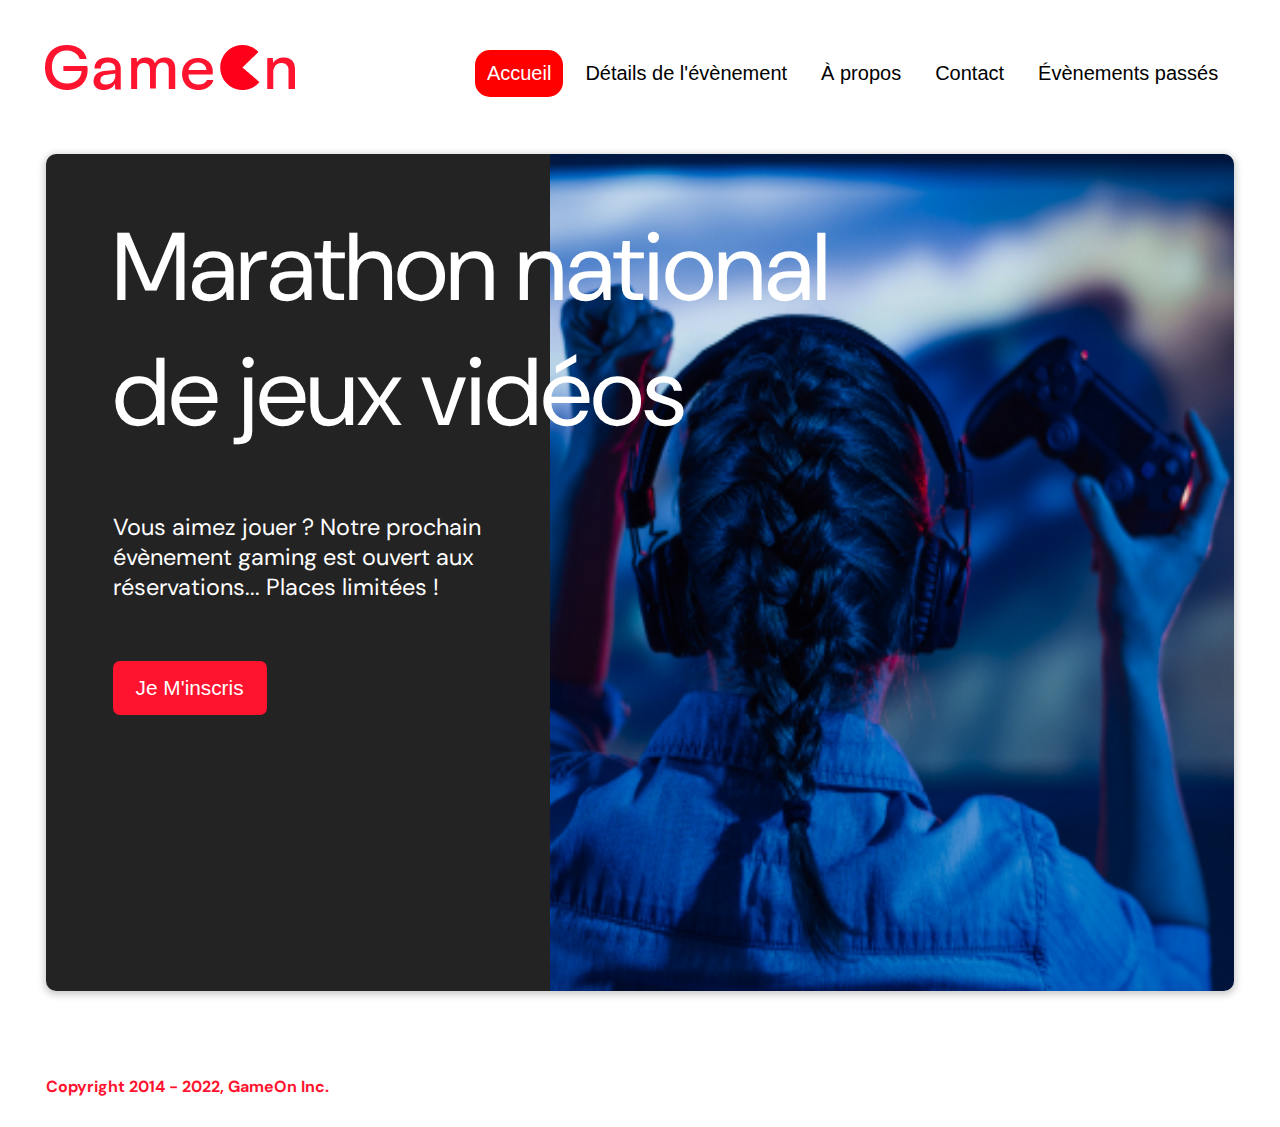
==== index.html @ 7550edb8 "validateForm done" ====
<!DOCTYPE html>
<html lang="en">
  <head>
    <meta charset="utf-8" />
    <title>Reservation</title>
    <meta name="viewport" content="width=device-width,initial-scale=1" />
    <link rel="stylesheet" href="modal.css" />
    <link rel="stylesheet" href="https://cdnjs.cloudflare.com/ajax/libs/font-awesome/4.7.0/css/font-awesome.min.css">
    <link
      href="https://fonts.googleapis.com/css?family=DM+Sans"
      rel="stylesheet"
    />
  </head>
  <body>
    <div class="topnav" id="myTopnav">
      <div class="header-logo">
      <img alt="logo" src="Logo.png" width="auto" height="auto" />
    </div>
    <div class="main-navbar">
      
      <a href="#" class="active"><span>Accueil</span></a>
      <a href="#"><span>Détails de l'évènement</span></a>
      <a href="#"><span>À propos</span></a>
      <a href="#"><span>Contact</span></a>
      <a href="#"><span>Évènements passés</span></a>
      <a href="javascript:void(0);" class="icon" onclick="editNav()">
        <i class="fa fa-bars"></i>
      </a>
    </div>
    </div>
  </div>
    <main>
      <div class="hero-section">
        <div class="hero-content">
          <h1 class="hero-headline">
            Marathon national<br>
            de jeux vidéos
          </h1>
          <p class="hero-text">
            Vous aimez jouer ? Notre prochain évènement gaming est ouvert
            aux réservations... Places limitées !
          </p>
          <button class="btn-signup modal-btn">
            je m'inscris
          </button>
        </div>
        <div class="hero-img">
          <img src="./bg_img.jpg" alt="img" />
        </div>
        <button class="btn-signup modal-btn">
          je m'inscris
        </button>
      </div>

      <div class="bground">
        <div class="content">
          <span class="close"></span>
          <div class="modal-body">
            <form
              name="reserve"
              action="index.html"
              method="get"
              onsubmit="validateForm(event)"
            >
              <div
                class="formData">
                <label for="first">Prénom</label><br>
                <input
                  class="text-control"
                  type="text"
                  id="first"
                  name="first"
                  minlength="2"
                /><br>
              </div>
              <div
                class="formData">
                <label for="last">Nom</label><br>
                <input
                  class="text-control"
                  type="text"
                  id="last"
                  name="last"
                /><br>
              </div>
              <div
                class="formData">
                <label for="email">E-mail</label><br>
                <input
                  class="text-control"
                  type="email"
                  id="email"
                  name="email"
                /><br>
              </div>
              <div
                class="formData">
                <label for="birthdate">Date de naissance</label><br>
                <input
                  class="text-control"
                  type="date"
                  id="birthdate"
                  name="birthdate"
                /><br>
              </div>
              <div
                class="formData">
                <label for="quantity">À combien de tournois GameOn avez-vous déjà participé ?</label><br>
                <input type="number" class="text-control" id="quantity" name="quantity" min="0" max="99">
              </div>
              <p class="text-label">A quel tournoi souhaitez-vous participer cette année ?</p>
              <div
                class="formData">
                <input
                  class="checkbox-input"
                  type="radio"
                  id="location1"
                  name="location"
                  value="New York"
                />
                <label class="checkbox-label" for="location1">
                  <span class="checkbox-icon"></span>
                  New York</label
                >
                <input
                  class="checkbox-input"
                  type="radio"
                  id="location2"
                  name="location"
                  value="San Francisco"
                />
                <label class="checkbox-label" for="location2">
                  <span class="checkbox-icon"></span>
                  San Francisco</label
                >
                <input
                  class="checkbox-input"
                  type="radio"
                  id="location3"
                  name="location"
                  value="Seattle"
                />
                <label class="checkbox-label" for="location3">
                  <span class="checkbox-icon"></span>
                  Seattle</label
                >
                <input
                  class="checkbox-input"
                  type="radio"
                  id="location4"
                  name="location"
                  value="Chicago"
                />
                <label class="checkbox-label" for="location4">
                  <span class="checkbox-icon"></span>
                  Chicago</label
                >
                <input
                  class="checkbox-input"
                  type="radio"
                  id="location5"
                  name="location"
                  value="Boston"
                />
                <label class="checkbox-label" for="location5">
                  <span class="checkbox-icon"></span>
                  Boston</label
                >
                <input
                  class="checkbox-input"
                  type="radio"
                  id="location6"
                  name="location"
                  value="Portland"
                />
                <label class="checkbox-label" for="location6">
                  <span class="checkbox-icon"></span>
                  Portland</label
                >
              </div>

              <div
                class="formData">
                <input
                  class="checkbox-input"
                  type="checkbox"
                  id="checkbox1"
                  checked
                />
                <label class="checkbox2-label" for="checkbox1" required>
                  <span class="checkbox-icon"></span>
                  J'ai lu et accepté les conditions d'utilisation.
                </label>
                <br>
                <input class="checkbox-input" type="checkbox" id="checkbox2" />
                <label class="checkbox2-label" for="checkbox2">
                  <span class="checkbox-icon"></span>
                  Je Je souhaite être prévenu des prochains évènements.
                </label>
                <br>
              </div>
              <input
                class="btn-submit"
                type="submit"
                class="button"
                value="C'est parti"
              />
            </form>
          </div>
        </div>
      </div>
    </main>
    <footer>
      <p class="copyrights">
        Copyright 2014 - 2022, GameOn Inc.
      </p>
    </footer>
    <script src="js/form.js"></script>
    <script src="js/modal.js"></script>
  </body>
</html>
---- modal.css ----
:root {
  --font-default: "DM Sans", Arial, Helvetica, sans-serif;
  --font-slab: var(--font-default);
  --modal-duration: 0.8s;
}
* {
  box-sizing: border-box;
  margin: 0;
  padding: 0;
}
/* Landing Page */

body {
  margin: 0;
  display: flex;
  flex-direction: column;
  background-image: url("background.png");
  font-family: var(--font-default);
  font-size: 18px;
  max-width: 1300px;
  margin: 0 auto;
}

p {
  margin-bottom: 0;
  padding: 0.5vw;
}

img {
  padding-right: 1rem;
}

.topnav {
  overflow: hidden;
  margin: 3.5%;
}
.header-logo {
    float: left;
}
.main-navbar {
    float: right;
}
.topnav a {
  float: left;
  display: block;
  color: #000000;
  text-align: center;
  padding: 12px 12px;
  margin: 5px;
  text-decoration: none;
  font-size: 20px;
  font-family: Roboto, sans-serif;
}

.topnav a:hover {
  background-color: #ff0000;
  color: #ffffff;
  border-radius: 15px;
}

.topnav a.active {
  background-color: #ff0000;
  color: #ffffff;
  border-radius: 15px;
}

.topnav .icon {
  display: none;
}

@media screen and (max-width: 768px) {
  .topnav a {display: none;}
  .topnav a.icon {
    float: right;
    display: block;
  }
}

@media screen and (max-width: 768px) {
  .topnav.responsive {position: relative;}
  .topnav.responsive .icon {
    position: absolute;
    right: 0;
    top: 0;
  }
  .topnav.responsive a {
    float: none;
    display: block;
    text-align: left;
  }
}



 @media screen and (max-width: 540px) {
  .topnav a {display: none;}
  .topnav a.icon {
    float: right;
    display: block;
    margin-top: -15px;
  }
} 

main {
  font-size: 130%;
  font-weight: bolder;
  color: black;
  padding-top: 0.5vw;
  padding-left: 2vw;
  padding-right: 2vw;
  margin: 1px 20px 15px;
  border-radius: 2rem;
  text-align: justify;


}

.modal-btn {
  font-size: 145%;
  background: #fe142f;
  display: flex;
  margin: auto;
  padding: 2em;
  color: #fff;
  padding: 0.75rem 2.5rem;
  border-radius: 1rem;
  cursor: pointer;
}

.modal-btn:hover {
  background: #3876ac;
}

.footer {
  margin: 20px;
  padding: 10px;
  font-family: var(--font-slab);
}

/* Modal form */

.button {
  background: #fe142f;
  margin-top: 0.5em;
  padding: 1em;
  color: #fff;
  border-radius: 15px;
  cursor: pointer;
  font-size: 16px;
}

.button:hover {
  background: #3876ac;
}

.smFont {
  font-size: 16px;
}

.bground {
  display: none;
  position: fixed;
  z-index: 1;
  left: 0;
  top: 0;
  height: 100%;
  width: 100%;
  overflow: auto;
  background-color: rgba(26, 39, 156, 0.4);
}

.content {
  margin: 5% auto;
  width: 100%;
  max-width: 500px;
  animation-name: modalopen;
  animation-duration: var(--modal-duration);
  background: #232323;
  border-radius: 10px;
  overflow: hidden;
  position: relative;
  color: #fff;
  padding-top: 10px;
}

.modal-body {
  padding: 15px 8%;
  margin: 15px auto;
}

label {
  font-family: var(--font-default);
  font-size: 17px;
  font-weight: normal;
  display: inline-block;
  margin-bottom: 11px;
}
input {
  padding: 8px;
  border: 0.8px solid #ccc;
  outline: none;
}
.text-control {
  margin: 0;
  padding: 8px;
  width: 100%;
  border-radius: 8px;
  font-size: 20px;
  height: 48px;
}
.formData[data-error]::after {
  content: attr(data-error);
  font-size: 0.4em;
  color: #e54858;
  display: block;
  margin-top: 7px;
  margin-bottom: 7px;
  text-align: right;
  line-height: 0.3;
  opacity: 0;
  transition: 0.3s;
}
.formData[data-error-visible="true"]::after {
  opacity: 1;
}
.formData[data-error-visible="true"] .text-control {
  border: 2px solid #e54858;
}
/* 
input[data-error]::after {
    content: attr(data-error);
    font-size: 0.4em;
    color: red;
} */
.checkbox-label,
.checkbox2-label {
  position: relative;
  margin-left: 36px;
  font-size: 12px;
  font-weight: normal;
}
.checkbox-label .checkbox-icon,
.checkbox2-label .checkbox-icon {
  display: block;
  width: 20px;
  height: 20px;
  border: 2px solid #279e7a;
  border-radius: 50%;
  text-indent: 29px;
  white-space: nowrap;
  position: absolute;
  left: -30px;
  top: -1px;
  transition: 0.3s;
}
.checkbox-label .checkbox-icon::after,
.checkbox2-label .checkbox-icon::after {
  content: "";
  width: 13px;
  height: 13px;
  background-color: #279e7a;
  border-radius: 50%;
  text-indent: 29px;
  white-space: nowrap;
  position: absolute;
  left: 50%;
  top: 50%;
  transform: translate(-50%, -50%);
  transition: 0.3s;
  opacity: 0;
}
.checkbox-input {
  display: none;
}
.checkbox-input:checked + .checkbox-label .checkbox-icon::after,
.checkbox-input:checked + .checkbox2-label .checkbox-icon::after {
  opacity: 1;
}
.checkbox-input:checked + .checkbox2-label .checkbox-icon {
  background: #279e7a;
}
.checkbox2-label .checkbox-icon {
  border-radius: 4px;
  border: 0;
  background: #c4c4c4;
}
.checkbox2-label .checkbox-icon::after {
  width: 7px;
  height: 4px;
  border-radius: 2px;
  background: transparent;
  border: 2px solid transparent;
  border-bottom-color: #fff;
  border-left-color: #fff;
  transform: rotate(-55deg);
  left: 21%;
  top: 19%;
}
.close {
  position: absolute;
  right: 15px;
  top: 15px;
  width: 32px;
  height: 32px;
  opacity: 1;
  cursor: pointer;
  transform: scale(0.7);
}
.close:before,
.close:after {
  position: absolute;
  left: 15px;
  content: " ";
  height: 33px;
  width: 3px;
  background-color: #fff;
}
.close:before {
  transform: rotate(45deg);
}
.close:after {
  transform: rotate(-45deg);
}
.btn-submit,
.btn-signup {
  background: #fe142f;
  display: block;
  margin: 0 auto;
  border-radius: 7px;
  font-size: 1rem;
  padding: 12px 82px;
  color: #fff;
  cursor: pointer;
  border: 0;
}
/* custom select styles */
.custom-select {
  position: relative;
  font-family: Arial;
  font-size: 1.1rem;
  font-weight: normal;
}

.custom-select select {
  display: none;
}
.select-selected {
  background-color: #fff;
}

/* Style the arrow inside the select element: */
.select-selected:after {
  position: absolute;
  content: "";
  top: 10px;
  right: 13px;
  width: 11px;
  height: 11px;
  border: 3px solid transparent;
  border-bottom-color: #f00;
  border-left-color: #f00;
  transform: rotate(-48deg);
  border-radius: 5px 0 5px 0;
}

/* Point the arrow upwards when the select box is open (active): */
.select-selected.select-arrow-active:after {
  transform: rotate(135deg);
  top: 13px;
}

.select-items div,
.select-selected {
  color: #000;
  padding: 11px 16px;
  border: 1px solid transparent;
  border-color: transparent transparent rgba(0, 0, 0, 0.1) transparent;
  cursor: pointer;
  border-radius: 8px;
  height: 48px;
}

/* Style items (options): */
.select-items {
  position: absolute;
  background-color: #fff;
  top: 89%;
  left: 0;
  right: 0;
  z-index: 99;
}

/* Hide the items when the select box is closed: */
.select-hide {
  display: none;
}

.select-items div:hover,
.same-as-selected {
  background-color: rgba(0, 0, 0, 0.1);
}
/* custom select end */
.text-label {
  font-weight: normal;
  font-size: 16px;
}
.hero-section {
  min-height: 93vh;
  border-radius: 10px;
  display: grid;
  grid-template-columns: repeat(12, 1fr);
  overflow: hidden;
  box-shadow: 0 2px 7px 2px rgba(0, 0, 0, 0.2);
  margin-bottom: 10px;
}
.hero-content {
  padding: 51px 67px;
  grid-column: span 4;
  background: #232323;
  color: #fff;
  position: relative;
  text-align: left;
  min-width: 424px;
}
.hero-content::after {
  content: "";
  width: 100%;
  height: 100%;
  background: #232323;
  position: absolute;
  right: -80px;
  top: 0;
}
.hero-content > * {
  position: relative;
  z-index: 1;
}
.hero-headline {
  font-size: 6rem;
  font-weight: normal;
  white-space: nowrap;
}
.hero-text {
  width: 146%;
  font-weight: normal;
  margin-top: 57px;
  padding: 0;
}
.btn-signup {
  outline: none;
  text-transform: capitalize;
  font-size: 1.3rem;
  padding: 15px 23px;
  margin: 0;
  margin-top: 59px;
}
.hero-img {
  grid-column: span 8;
}
.hero-img img {
  width: 100%;
  height: 100%;
  display: block;
  padding: 0;
}
.copyrights {
  color: #fe142f;
  padding: 0;
  font-size: 1rem;
  margin: 60px 0 30px;
  font-weight: bolder;
}
.hero-section > .btn-signup {
  display: none;
}
footer {
  padding-left: 2vw;
  padding-right: 2vw;
  margin: 0 20px;
}
@media screen and (max-width: 800px) {
  .hero-section {
    display: block;
    box-shadow: unset;
  }
  .hero-content {
    background: #fff;
    color: #000;
    padding: 20px;
  }
  .hero-content::after {
    content: unset;
  }
  .hero-content .btn-signup {
    display: none;
  }
  .hero-headline {
    font-size: 4.5rem;
    white-space: normal;
  }
  .hero-text {
    width: unset;
    font-size: 1.5rem;
  }
  .hero-img img {
    border-radius: 10px;
    margin-top: 40px;
  }
  .hero-section > .btn-signup {
    display: block;
    margin: 32px auto 10px;
    padding: 12px 35px;
  }
  .copyrights {
    margin-top: 50px;
    text-align: center;
  }
}

@keyframes modalopen {
  from {
    opacity: 0;
    transform: translateY(-150px);
  }
  to {
    opacity: 1;
  }
}
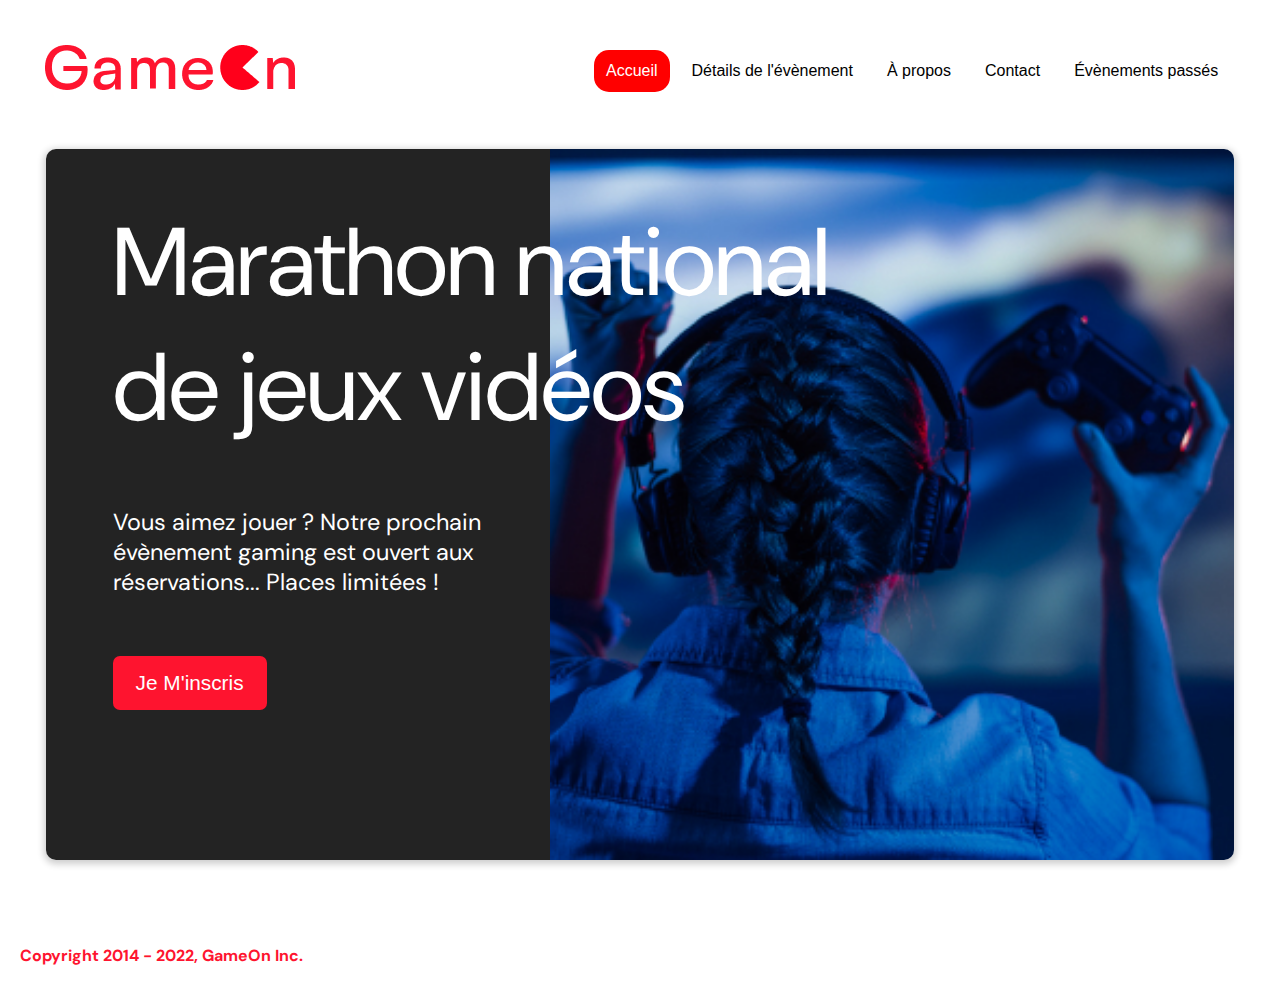
==== commit 8d4f684e: "issue 4 + resetForm" ====
--- a/index.html
+++ b/index.html
@@ -4,7 +4,7 @@
     <meta charset="utf-8" />
     <title>Reservation</title>
     <meta name="viewport" content="width=device-width,initial-scale=1" />
-    <link rel="stylesheet" href="modal.css" />
+    <link rel="stylesheet" href="/css/modal.css" />
     <link rel="stylesheet" href="https://cdnjs.cloudflare.com/ajax/libs/font-awesome/4.7.0/css/font-awesome.min.css">
     <link
       href="https://fonts.googleapis.com/css?family=DM+Sans"
@@ -14,7 +14,7 @@
   <body>
     <div class="topnav" id="myTopnav">
       <div class="header-logo">
-      <img alt="logo" src="Logo.png" width="auto" height="auto" />
+      <img alt="logo" src="/images/Logo.png" width="auto" height="auto" />
     </div>
     <div class="main-navbar">
       
@@ -30,6 +30,9 @@
     </div>
   </div>
     <main>
+    <div class="success-submit">
+        <p>Merci ! Votre réservation a été reçue.</p>
+    </div>
       <div class="hero-section">
         <div class="hero-content">
           <h1 class="hero-headline">
@@ -45,7 +48,7 @@
           </button>
         </div>
         <div class="hero-img">
-          <img src="./bg_img.jpg" alt="img" />
+          <img src="/images/bg_img.jpg" alt="img" />
         </div>
         <button class="btn-signup modal-btn">
           je m'inscris
--- a/css/modal.css
+++ b/css/modal.css
@@ -0,0 +1,536 @@
+:root {
+	--font-default: 'DM Sans', Arial, Helvetica, sans-serif;
+	--font-slab: var(--font-default);
+	--modal-duration: 0.8s;
+}
+* {
+	box-sizing: border-box;
+	margin: 0;
+	padding: 0;
+}
+/* Landing Page */
+
+body {
+	margin: 0;
+	display: flex;
+	flex-direction: column;
+	background-image: url('background.png');
+	font-family: var(--font-default);
+	font-size: 18px;
+	max-width: 1300px;
+	margin: 0 auto;
+}
+
+p {
+	margin-bottom: 0;
+	padding: 0.5vw;
+}
+
+img {
+	padding-right: 1rem;
+}
+
+.topnav {
+	overflow: hidden;
+	margin: 3.5%;
+}
+.header-logo {
+	float: left;
+}
+.main-navbar {
+	float: right;
+}
+.topnav a {
+	float: left;
+	display: block;
+	color: #000000;
+	text-align: center;
+	padding: 12px 12px;
+	margin: 5px;
+	text-decoration: none;
+	font-size: 1rem;
+	font-family: Roboto, sans-serif;
+}
+
+.topnav a:hover {
+	background-color: #ff0000;
+	color: #ffffff;
+	border-radius: 15px;
+}
+
+.topnav a.active {
+	background-color: #ff0000;
+	color: #ffffff;
+	border-radius: 15px;
+}
+
+.topnav .icon {
+	display: none;
+}
+
+main {
+	font-size: 130%;
+	font-weight: bolder;
+	color: black;
+	padding-top: 0.5vw;
+	padding-left: 2vw;
+	padding-right: 2vw;
+	margin: 1px 20px 15px;
+	border-radius: 2rem;
+	text-align: justify;
+}
+
+.modal-btn {
+	font-size: 145%;
+	background: #fe142f;
+	display: flex;
+	margin: auto;
+	padding: 2em;
+	color: #fff;
+	padding: 0.75rem 2.5rem;
+	border-radius: 1rem;
+	cursor: pointer;
+}
+
+.modal-btn:hover {
+	background: #3876ac;
+}
+
+.footer {
+	margin: 20px;
+	padding: 10px;
+	font-family: var(--font-slab);
+}
+
+/* Modal form */
+
+.button {
+	background: #fe142f;
+	margin-top: 0.5em;
+	padding: 1em;
+	color: #fff;
+	border-radius: 15px;
+	cursor: pointer;
+	font-size: 16px;
+}
+
+.button:hover {
+	background: #3876ac;
+}
+
+.smFont {
+	font-size: 16px;
+}
+
+.bground {
+	display: none;
+	position: fixed;
+	z-index: 1;
+	left: 0;
+	top: 0;
+	height: 100%;
+	width: 100%;
+	overflow: auto;
+	background-color: rgba(26, 39, 156, 0.4);
+}
+
+.content {
+	margin: 5% auto;
+	width: 100%;
+	max-width: 500px;
+	animation-name: modalopen;
+	animation-duration: var(--modal-duration);
+	background: #232323;
+	border-radius: 10px;
+	overflow: hidden;
+	position: relative;
+	color: #fff;
+	padding-top: 10px;
+}
+
+.modal-body {
+	padding: 15px 8%;
+	margin: 15px auto;
+}
+
+label {
+	font-family: var(--font-default);
+	font-size: 17px;
+	font-weight: normal;
+	display: inline-block;
+	margin-bottom: 11px;
+}
+input {
+	padding: 8px;
+	border: 0.8px solid #ccc;
+	outline: none;
+}
+.text-control {
+	margin: 0;
+	padding: 8px;
+	width: 100%;
+	border-radius: 8px;
+	font-size: 20px;
+	height: 48px;
+}
+.formData[data-error]::after {
+	content: attr(data-error);
+	font-size: 0.4em;
+	color: #e54858;
+	display: block;
+	margin-top: 7px;
+	margin-bottom: 7px;
+	text-align: right;
+	line-height: 0.3;
+	opacity: 0;
+	transition: 0.3s;
+}
+.formData[data-error-visible='true']::after {
+	opacity: 1;
+}
+.formData[data-error-visible='true'] .text-control {
+	border: 2px solid #e54858;
+}
+
+.checkbox-label,
+.checkbox2-label {
+	position: relative;
+	margin-left: 36px;
+	font-size: 12px;
+	font-weight: normal;
+}
+.checkbox-label .checkbox-icon,
+.checkbox2-label .checkbox-icon {
+	display: block;
+	width: 20px;
+	height: 20px;
+	border: 2px solid #279e7a;
+	border-radius: 50%;
+	text-indent: 29px;
+	white-space: nowrap;
+	position: absolute;
+	left: -30px;
+	top: -1px;
+	transition: 0.3s;
+}
+.checkbox-label .checkbox-icon::after,
+.checkbox2-label .checkbox-icon::after {
+	content: '';
+	width: 13px;
+	height: 13px;
+	background-color: #279e7a;
+	border-radius: 50%;
+	text-indent: 29px;
+	white-space: nowrap;
+	position: absolute;
+	left: 50%;
+	top: 50%;
+	transform: translate(-50%, -50%);
+	transition: 0.3s;
+	opacity: 0;
+}
+.checkbox-input {
+	display: none;
+}
+.checkbox-input:checked + .checkbox-label .checkbox-icon::after,
+.checkbox-input:checked + .checkbox2-label .checkbox-icon::after {
+	opacity: 1;
+}
+.checkbox-input:checked + .checkbox2-label .checkbox-icon {
+	background: #279e7a;
+}
+.checkbox2-label .checkbox-icon {
+	border-radius: 4px;
+	border: 0;
+	background: #c4c4c4;
+}
+.checkbox2-label .checkbox-icon::after {
+	width: 7px;
+	height: 4px;
+	border-radius: 2px;
+	background: transparent;
+	border: 2px solid transparent;
+	border-bottom-color: #fff;
+	border-left-color: #fff;
+	transform: rotate(-55deg);
+	left: 21%;
+	top: 19%;
+}
+.close {
+	position: absolute;
+	right: 15px;
+	top: 15px;
+	width: 32px;
+	height: 32px;
+	opacity: 1;
+	cursor: pointer;
+	transform: scale(0.7);
+}
+.close:before,
+.close:after {
+	position: absolute;
+	left: 15px;
+	content: ' ';
+	height: 33px;
+	width: 3px;
+	background-color: #fff;
+}
+.close:before {
+	transform: rotate(45deg);
+}
+.close:after {
+	transform: rotate(-45deg);
+}
+.btn-submit,
+.btn-signup {
+	background: #fe142f;
+	display: block;
+	margin: 0 auto;
+	border-radius: 7px;
+	font-size: 1rem;
+	padding: 12px 82px;
+	color: #fff;
+	cursor: pointer;
+	border: 0;
+}
+/* custom select styles */
+.custom-select {
+	position: relative;
+	font-family: Arial;
+	font-size: 1.1rem;
+	font-weight: normal;
+}
+
+.custom-select select {
+	display: none;
+}
+.select-selected {
+	background-color: #fff;
+}
+
+/* Style the arrow inside the select element: */
+.select-selected:after {
+	position: absolute;
+	content: '';
+	top: 10px;
+	right: 13px;
+	width: 11px;
+	height: 11px;
+	border: 3px solid transparent;
+	border-bottom-color: #f00;
+	border-left-color: #f00;
+	transform: rotate(-48deg);
+	border-radius: 5px 0 5px 0;
+}
+
+/* Point the arrow upwards when the select box is open (active): */
+.select-selected.select-arrow-active:after {
+	transform: rotate(135deg);
+	top: 13px;
+}
+
+.select-items div,
+.select-selected {
+	color: #000;
+	padding: 11px 16px;
+	border: 1px solid transparent;
+	border-color: transparent transparent rgba(0, 0, 0, 0.1) transparent;
+	cursor: pointer;
+	border-radius: 8px;
+	height: 48px;
+}
+
+/* Style items (options): */
+.select-items {
+	position: absolute;
+	background-color: #fff;
+	top: 89%;
+	left: 0;
+	right: 0;
+	z-index: 99;
+}
+
+/* Hide the items when the select box is closed: */
+.select-hide {
+	display: none;
+}
+
+.select-items div:hover,
+.same-as-selected {
+	background-color: rgba(0, 0, 0, 0.1);
+}
+/* custom select end */
+.text-label {
+	font-weight: normal;
+	font-size: 16px;
+}
+.hero-section {
+	/* min-height: 93vh; */
+    /* height: auto; */
+	border-radius: 10px;
+	display: grid;
+	grid-template-columns: repeat(12, 1fr);
+	overflow: hidden;
+	box-shadow: 0 2px 7px 2px rgba(0, 0, 0, 0.2);
+	margin-bottom: 10px;
+}
+.hero-content {
+	padding: 51px 67px;
+	grid-column: span 4;
+	background: #232323;
+	color: #fff;
+	position: relative;
+	text-align: left;
+	min-width: 424px;
+}
+.hero-content::after {
+	content: '';
+	width: 100%;
+	height: 100%;
+	background: #232323;
+	position: absolute;
+	right: -80px;
+	top: 0;
+}
+.hero-content > * {
+	position: relative;
+	z-index: 1;
+}
+.hero-headline {
+	font-size: 6rem;
+	font-weight: normal;
+	white-space: nowrap;
+}
+.hero-text {
+	width: 146%;
+	font-weight: normal;
+	margin-top: 57px;
+	padding: 0;
+}
+.btn-signup {
+	outline: none;
+	text-transform: capitalize;
+	font-size: 1.3rem;
+	padding: 15px 23px;
+	margin: 0;
+	margin-top: 59px;
+}
+.hero-img {
+	grid-column: span 8;
+}
+.hero-img img {
+	width: 100%;
+	height: 100%;
+	display: block;
+	padding: 0;
+}
+.copyrights {
+	color: #fe142f;
+	padding: 0;
+	font-size: 1rem;
+	margin: 60px 0 30px;
+	font-weight: bolder;
+}
+.hero-section > .btn-signup {
+	display: none;
+}
+footer {
+	/* padding-left: 2vw; */
+	padding-right: 2vw;
+	margin: 0 20px;
+}
+
+/* Success div */
+.success-submit {
+    position: fixed;
+    z-index: 2;
+    display: none;
+    bottom: 1px;
+    right: 1px;
+    border-radius: 10px;
+    background-color: #4bb543;
+    color: white;
+    font-size: 1.5rem;
+    padding: 10px;
+}
+
+.display-block {
+    display: block;
+}
+
+
+@media screen and (max-width: 992px) {
+	.topnav a {
+		display: none;
+	}
+	.topnav a.icon {
+		float: right;
+		display: block;
+	}
+
+	.topnav.responsive {
+		position: relative;
+	}
+	.topnav.responsive .icon {
+		position: absolute;
+		right: 0;
+		top: 0;
+	}
+	.topnav.responsive a {
+		float: none;
+		display: block;
+		text-align: left;
+	}
+	.hero-section {
+		display: block;
+		box-shadow: unset;
+        /* min-height: 93vh; */
+        height: auto;
+	}
+	.hero-content {
+		background: #fff;
+		color: #000;
+		padding: 20px;
+		min-width: auto;
+	}
+	.hero-content::after {
+		content: unset;
+	}
+	.hero-content .btn-signup {
+		display: none;
+	}
+	.hero-headline {
+		font-size: 4.5rem;
+		white-space: normal;
+	}
+	.hero-text {
+		width: unset;
+		font-size: 1.5rem;
+	}
+	.hero-img img {
+		border-radius: 10px;
+		margin-top: 40px;
+	}
+	.hero-section > .btn-signup {
+		display: block;
+		margin: 32px auto 10px;
+		padding: 12px 35px;
+	}
+	.copyrights {
+		margin-top: 50px;
+		text-align: center;
+	}
+    .success-submit {
+        font-size: 1rem;
+    }
+}
+
+@keyframes modalopen {
+	from {
+		opacity: 0;
+		transform: translateY(-150px);
+	}
+	to {
+		opacity: 1;
+	}
+}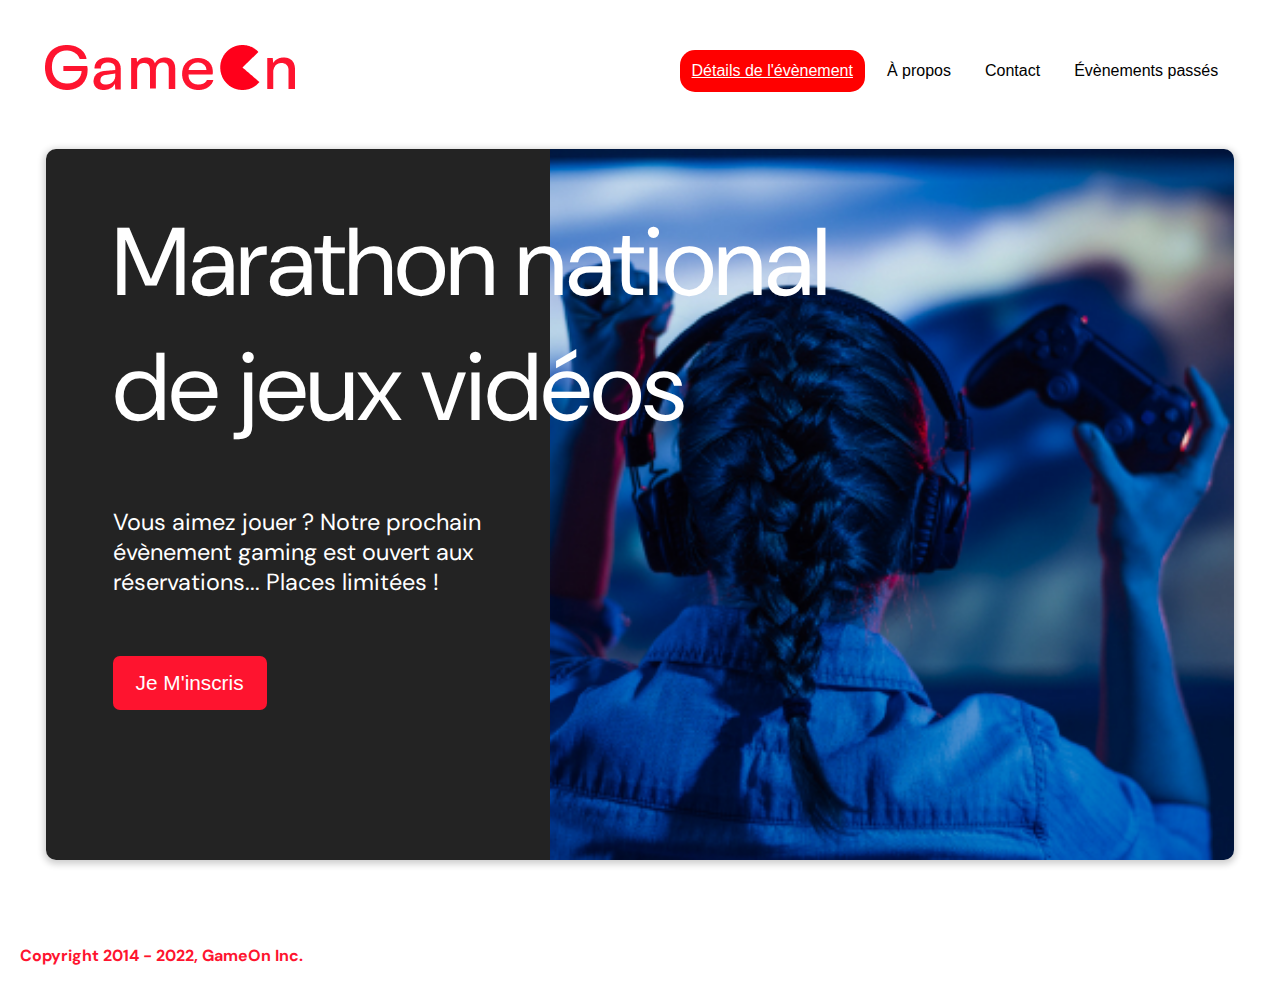
==== commit 5473e92e: "remove accueil in navbar" ====
--- a/index.html
+++ b/index.html
@@ -10,23 +10,22 @@
       href="https://fonts.googleapis.com/css?family=DM+Sans"
       rel="stylesheet"
     />
+    <link rel="shortcut icon" href="images/Logo.png">
   </head>
   <body>
     <div class="topnav" id="myTopnav">
       <div class="header-logo">
-      <img alt="logo" src="/images/Logo.png" width="auto" height="auto" />
+      <img alt="logo" src="/images/Logo.png" />
     </div>
     <div class="main-navbar">
       
-      <a href="#" class="active"><span>Accueil</span></a>
-      <a href="#"><span>Détails de l'évènement</span></a>
+      <a href="#" class="active"><span>Détails de l'évènement</span></a>
       <a href="#"><span>À propos</span></a>
       <a href="#"><span>Contact</span></a>
       <a href="#"><span>Évènements passés</span></a>
       <a href="javascript:void(0);" class="icon" onclick="editNav()">
         <i class="fa fa-bars"></i>
       </a>
-    </div>
     </div>
   </div>
     <main>
@@ -62,7 +61,7 @@
             <form
               name="reserve"
               action="index.html"
-              method="get"
+              method="post"
               onsubmit="validateForm(event)"
             >
               <div
@@ -190,7 +189,7 @@
                   id="checkbox1"
                   checked
                 />
-                <label class="checkbox2-label" for="checkbox1" required>
+                <label class="checkbox2-label" for="checkbox1">
                   <span class="checkbox-icon"></span>
                   J'ai lu et accepté les conditions d'utilisation.
                 </label>
@@ -205,7 +204,6 @@
               <input
                 class="btn-submit"
                 type="submit"
-                class="button"
                 value="C'est parti"
               />
             </form>
--- a/css/modal.css
+++ b/css/modal.css
@@ -14,7 +14,7 @@
 	margin: 0;
 	display: flex;
 	flex-direction: column;
-	background-image: url('background.png');
+	/* background-image: url('background.png'); */
 	font-family: var(--font-default);
 	font-size: 18px;
 	max-width: 1300px;
@@ -62,6 +62,7 @@
 	background-color: #ff0000;
 	color: #ffffff;
 	border-radius: 15px;
+    text-decoration: underline;
 }
 
 .topnav .icon {
